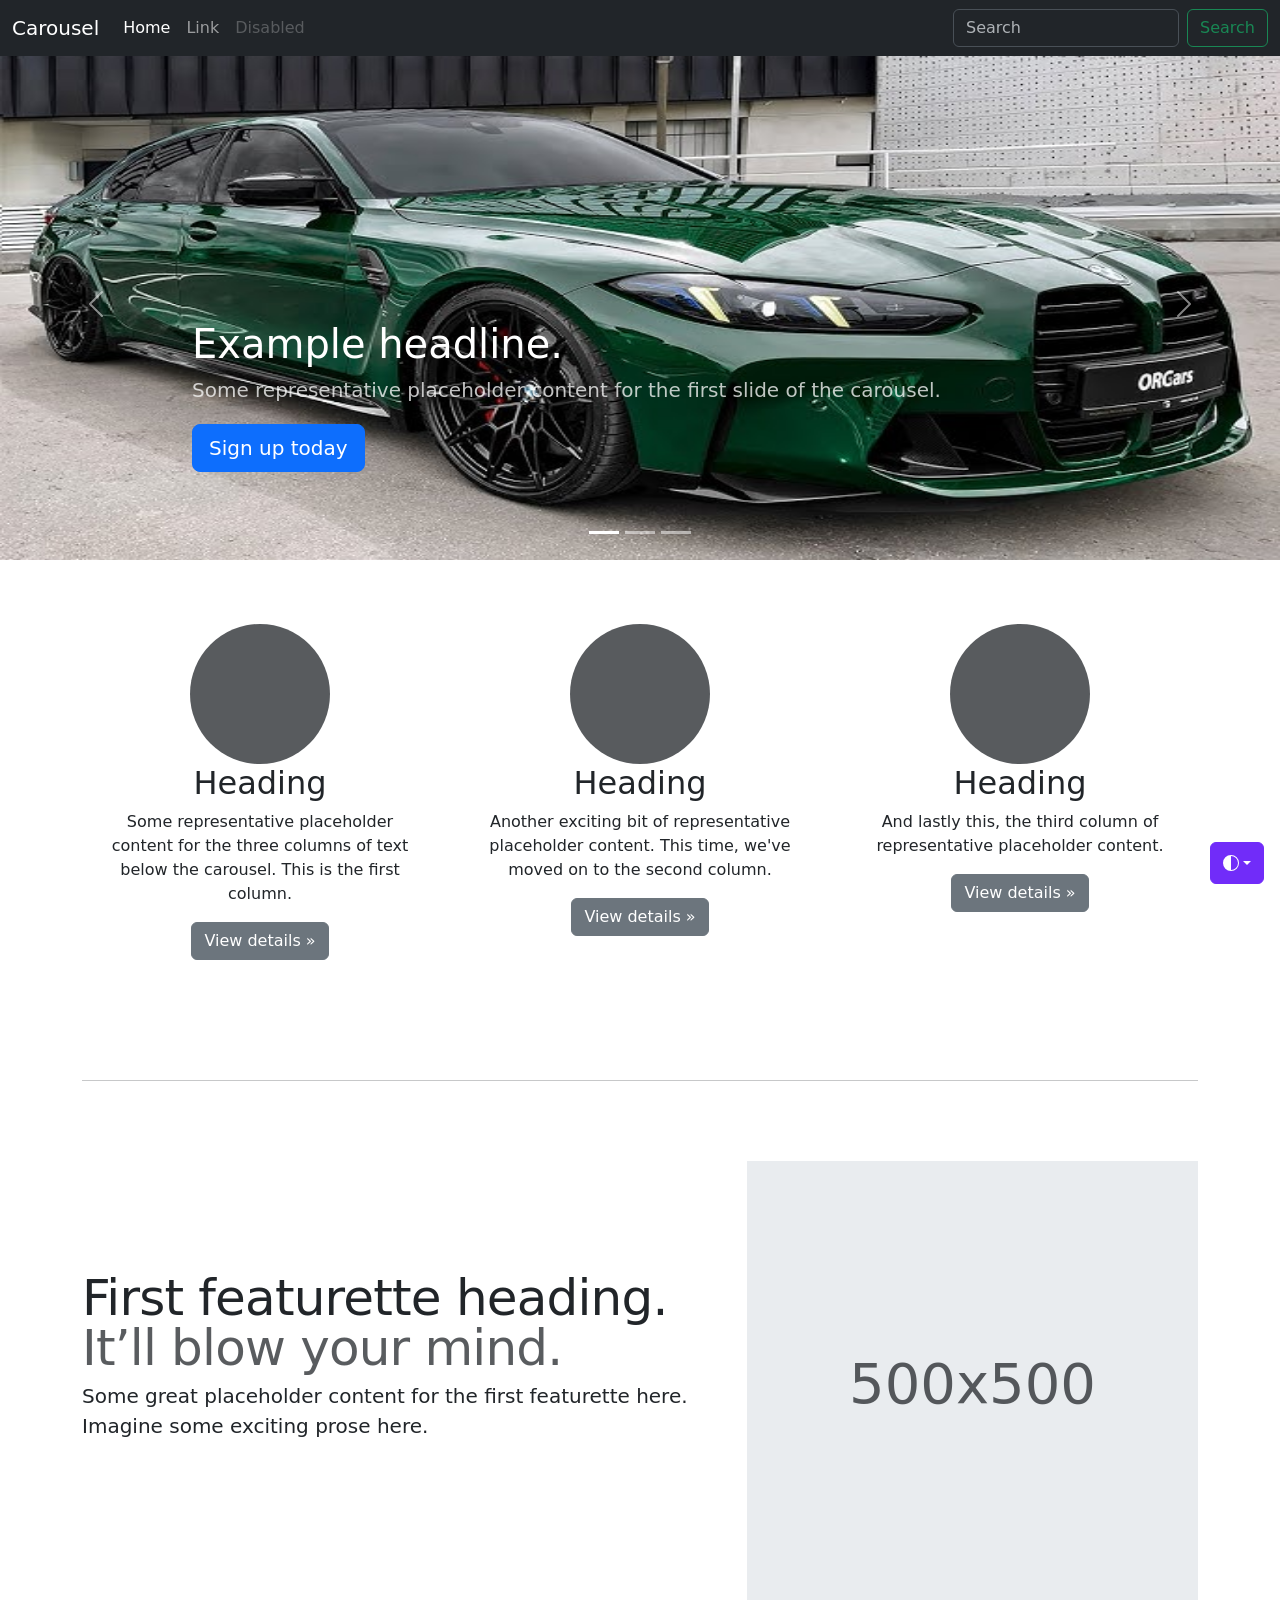
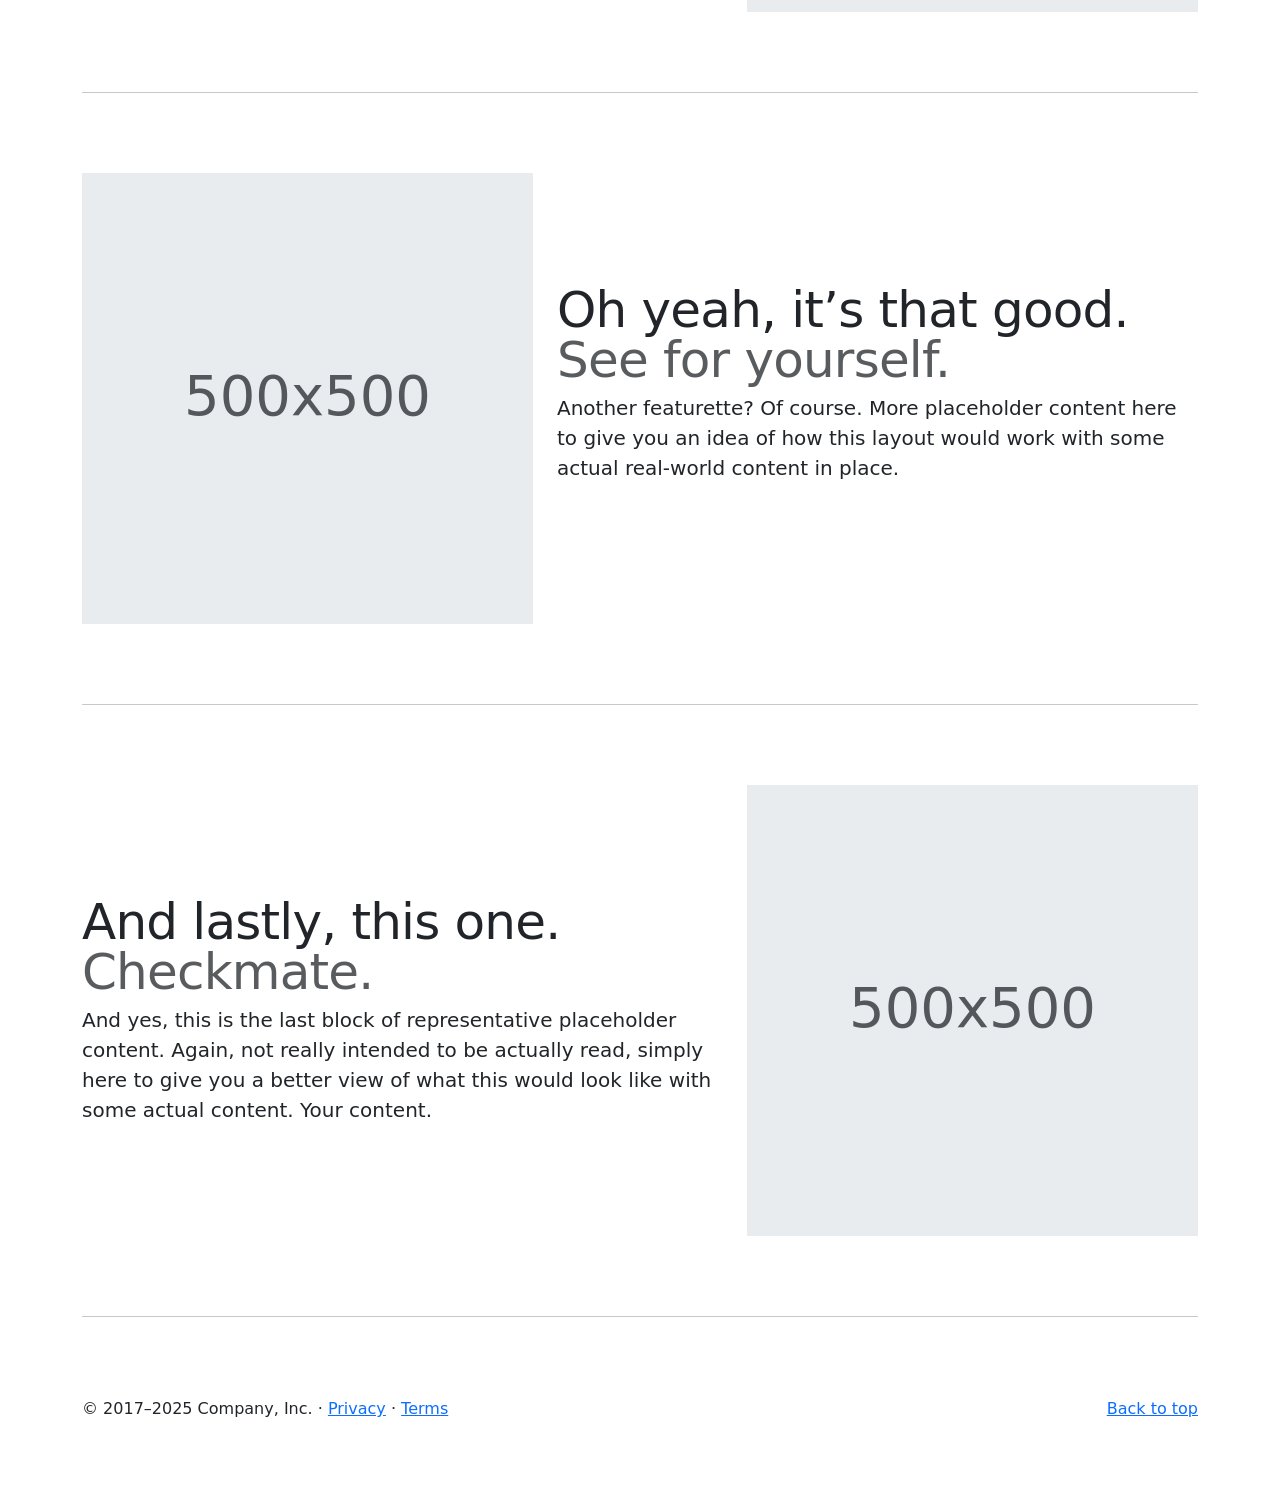
==== carousel/index.html @ 952a3be5 "test" ====
<!doctype html>
<html lang="en" data-bs-theme="auto">
  <head>
    <meta charset="utf-8" />
    <meta name="viewport" content="width=device-width, initial-scale=1" />
    <meta name="description" content="" />
    <meta
      name="author"
      content="Mark Otto, Jacob Thornton, and Bootstrap contributors"
    />
    <meta name="generator" content="Astro v5.13.2" />
    <title>Carousel Template · Bootstrap v5.3</title>
    <link href="https://cdn.jsdelivr.net/npm/bootstrap@5.3.8/dist/css/bootstrap.min.css" rel="stylesheet" integrity="sha384-sRIl4kxILFvY47J16cr9ZwB07vP4J8+LH7qKQnuqkuIAvNWLzeN8tE5YBujZqJLB" crossorigin="anonymous">

    <link
      rel="canonical"
      href="https://getbootstrap.com/docs/5.3/examples/carousel/"
    />
    <script src="../assets/js/color-modes.js"></script>
    <link href="../assets/dist/css/bootstrap.min.css" rel="stylesheet" />
    <meta name="theme-color" content="#712cf9" />
    <link href="carousel.css" rel="stylesheet" />
    <style>
      .bd-placeholder-img {
        font-size: 1.125rem;
        text-anchor: middle;
        -webkit-user-select: none;
        -moz-user-select: none;
        user-select: none;
      }
      @media (min-width: 768px) {
        .bd-placeholder-img-lg {
          font-size: 3.5rem;
        }
      }
      .b-example-divider {
        width: 100%;
        height: 3rem;
        background-color: #0000001a;
        border: solid rgba(0, 0, 0, 0.15);
        border-width: 1px 0;
        box-shadow:
          inset 0 0.5em 1.5em #0000001a,
          inset 0 0.125em 0.5em #00000026;
      }
      .b-example-vr {
        flex-shrink: 0;
        width: 1.5rem;
        height: 100vh;
      }
      .bi {
        vertical-align: -0.125em;
        fill: currentColor;
      }
      .nav-scroller {
        position: relative;
        z-index: 2;
        height: 2.75rem;
        overflow-y: hidden;
      }
      .nav-scroller .nav {
        display: flex;
        flex-wrap: nowrap;
        padding-bottom: 1rem;
        margin-top: -1px;
        overflow-x: auto;
        text-align: center;
        white-space: nowrap;
        -webkit-overflow-scrolling: touch;
      }
      .btn-bd-primary {
        --bd-violet-bg: #712cf9;
        --bd-violet-rgb: 112.520718, 44.062154, 249.437846;
        --bs-btn-font-weight: 600;
        --bs-btn-color: var(--bs-white);
        --bs-btn-bg: var(--bd-violet-bg);
        --bs-btn-border-color: var(--bd-violet-bg);
        --bs-btn-hover-color: var(--bs-white);
        --bs-btn-hover-bg: #6528e0;
        --bs-btn-hover-border-color: #6528e0;
        --bs-btn-focus-shadow-rgb: var(--bd-violet-rgb);
        --bs-btn-active-color: var(--bs-btn-hover-color);
        --bs-btn-active-bg: #5a23c8;
        --bs-btn-active-border-color: #5a23c8;
      }
      .bd-mode-toggle {
        z-index: 1500;
      }
      .bd-mode-toggle .bi {
        width: 1em;
        height: 1em;
      }
      .bd-mode-toggle .dropdown-menu .active .bi {
        display: block !important;
      }
    </style>
  </head>
  <body>
    <svg xmlns="http://www.w3.org/2000/svg" class="d-none">
      <symbol id="check2" viewBox="0 0 16 16">
        <path
          d="M13.854 3.646a.5.5 0 0 1 0 .708l-7 7a.5.5 0 0 1-.708 0l-3.5-3.5a.5.5 0 1 1 .708-.708L6.5 10.293l6.646-6.647a.5.5 0 0 1 .708 0z"
        ></path>
      </symbol>
      <symbol id="circle-half" viewBox="0 0 16 16">
        <path
          d="M8 15A7 7 0 1 0 8 1v14zm0 1A8 8 0 1 1 8 0a8 8 0 0 1 0 16z"
        ></path>
      </symbol>
      <symbol id="moon-stars-fill" viewBox="0 0 16 16">
        <path
          d="M6 .278a.768.768 0 0 1 .08.858 7.208 7.208 0 0 0-.878 3.46c0 4.021 3.278 7.277 7.318 7.277.527 0 1.04-.055 1.533-.16a.787.787 0 0 1 .81.316.733.733 0 0 1-.031.893A8.349 8.349 0 0 1 8.344 16C3.734 16 0 12.286 0 7.71 0 4.266 2.114 1.312 5.124.06A.752.752 0 0 1 6 .278z"
        ></path>
        <path
          d="M10.794 3.148a.217.217 0 0 1 .412 0l.387 1.162c.173.518.579.924 1.097 1.097l1.162.387a.217.217 0 0 1 0 .412l-1.162.387a1.734 1.734 0 0 0-1.097 1.097l-.387 1.162a.217.217 0 0 1-.412 0l-.387-1.162A1.734 1.734 0 0 0 9.31 6.593l-1.162-.387a.217.217 0 0 1 0-.412l1.162-.387a1.734 1.734 0 0 0 1.097-1.097l.387-1.162zM13.863.099a.145.145 0 0 1 .274 0l.258.774c.115.346.386.617.732.732l.774.258a.145.145 0 0 1 0 .274l-.774.258a1.156 1.156 0 0 0-.732.732l-.258.774a.145.145 0 0 1-.274 0l-.258-.774a1.156 1.156 0 0 0-.732-.732l-.774-.258a.145.145 0 0 1 0-.274l.774-.258c.346-.115.617-.386.732-.732L13.863.1z"
        ></path>
      </symbol>
      <symbol id="sun-fill" viewBox="0 0 16 16">
        <path
          d="M8 12a4 4 0 1 0 0-8 4 4 0 0 0 0 8zM8 0a.5.5 0 0 1 .5.5v2a.5.5 0 0 1-1 0v-2A.5.5 0 0 1 8 0zm0 13a.5.5 0 0 1 .5.5v2a.5.5 0 0 1-1 0v-2A.5.5 0 0 1 8 13zm8-5a.5.5 0 0 1-.5.5h-2a.5.5 0 0 1 0-1h2a.5.5 0 0 1 .5.5zM3 8a.5.5 0 0 1-.5.5h-2a.5.5 0 0 1 0-1h2A.5.5 0 0 1 3 8zm10.657-5.657a.5.5 0 0 1 0 .707l-1.414 1.415a.5.5 0 1 1-.707-.708l1.414-1.414a.5.5 0 0 1 .707 0zm-9.193 9.193a.5.5 0 0 1 0 .707L3.05 13.657a.5.5 0 0 1-.707-.707l1.414-1.414a.5.5 0 0 1 .707 0zm9.193 2.121a.5.5 0 0 1-.707 0l-1.414-1.414a.5.5 0 0 1 .707-.707l1.414 1.414a.5.5 0 0 1 0 .707zM4.464 4.465a.5.5 0 0 1-.707 0L2.343 3.05a.5.5 0 1 1 .707-.707l1.414 1.414a.5.5 0 0 1 0 .708z"
        ></path>
      </symbol>
    </svg>
    <div
      class="dropdown position-fixed bottom-0 end-0 mb-3 me-3 bd-mode-toggle"
    >
      <button
        class="btn btn-bd-primary py-2 dropdown-toggle d-flex align-items-center"
        id="bd-theme"
        type="button"
        aria-expanded="false"
        data-bs-toggle="dropdown"
        aria-label="Toggle theme (auto)"
      >
        <svg class="bi my-1 theme-icon-active" aria-hidden="true">
          <use href="#circle-half"></use>
        </svg>
        <span class="visually-hidden" id="bd-theme-text">Toggle theme</span>
      </button>
      <ul
        class="dropdown-menu dropdown-menu-end shadow"
        aria-labelledby="bd-theme-text"
      >
        <li>
          <button
            type="button"
            class="dropdown-item d-flex align-items-center"
            data-bs-theme-value="light"
            aria-pressed="false"
          >
            <svg class="bi me-2 opacity-50" aria-hidden="true">
              <use href="#sun-fill"></use>
            </svg>
            Light
            <svg class="bi ms-auto d-none" aria-hidden="true">
              <use href="#check2"></use>
            </svg>
          </button>
        </li>
        <li>
          <button
            type="button"
            class="dropdown-item d-flex align-items-center"
            data-bs-theme-value="dark"
            aria-pressed="false"
          >
            <svg class="bi me-2 opacity-50" aria-hidden="true">
              <use href="#moon-stars-fill"></use>
            </svg>
            Dark
            <svg class="bi ms-auto d-none" aria-hidden="true">
              <use href="#check2"></use>
            </svg>
          </button>
        </li>
        <li>
          <button
            type="button"
            class="dropdown-item d-flex align-items-center active"
            data-bs-theme-value="auto"
            aria-pressed="true"
          >
            <svg class="bi me-2 opacity-50" aria-hidden="true">
              <use href="#circle-half"></use>
            </svg>
            Auto
            <svg class="bi ms-auto d-none" aria-hidden="true">
              <use href="#check2"></use>
            </svg>
          </button>
        </li>
      </ul>
    </div>
    <header data-bs-theme="dark">
      <nav class="navbar navbar-expand-md navbar-dark fixed-top bg-dark">
        <div class="container-fluid">
          <a class="navbar-brand" href="#">Carousel</a>
          <button
            class="navbar-toggler"
            type="button"
            data-bs-toggle="collapse"
            data-bs-target="#navbarCollapse"
            aria-controls="navbarCollapse"
            aria-expanded="false"
            aria-label="Toggle navigation"
          >
            <span class="navbar-toggler-icon"></span>
          </button>
          <div class="collapse navbar-collapse" id="navbarCollapse">
            <ul class="navbar-nav me-auto mb-2 mb-md-0">
              <li class="nav-item">
                <a class="nav-link active" aria-current="page" href="#">Home</a>
              </li>
              <li class="nav-item"><a class="nav-link" href="#">Link</a></li>
              <li class="nav-item">
                <a class="nav-link disabled" aria-disabled="true">Disabled</a>
              </li>
            </ul>
            <form class="d-flex" role="search">
              <input
                class="form-control me-2"
                type="search"
                placeholder="Search"
                aria-label="Search"
              />
              <button class="btn btn-outline-success" type="submit">
                Search
              </button>
            </form>
          </div>
        </div>
      </nav>
    </header>
    <main>
      <div id="myCarousel" class="carousel slide mb-6" data-bs-ride="carousel">
        <div class="carousel-indicators">
          <button
            type="button"
            data-bs-target="#myCarousel"
            data-bs-slide-to="0"
            class="active"
            aria-current="true"
            aria-label="Slide 1"
          ></button>
          <button
            type="button"
            data-bs-target="#myCarousel"
            data-bs-slide-to="1"
            aria-label="Slide 2"
          ></button>
          <button
            type="button"
            data-bs-target="#myCarousel"
            data-bs-slide-to="2"
            aria-label="Slide 3"
          ></button>
        </div>
        <div class="carousel-inner">
          <div class="carousel-item active">
            
            <img src="bmwm3comp.jpg" alt="bmwm3comp" aria-hidden="true"
              class="bd-placeholder-img"
              height="100%"
              preserveAspectRatio="xMidYMid slice"
              width="100%">
            <div class="container">
              <div class="carousel-caption text-start">
                <h1>Example headline.</h1>
                <p class="opacity-75">
                  Some representative placeholder content for the first slide of
                  the carousel.
                </p>
                <p>
                  <a class="btn btn-lg btn-primary" href="#">Sign up today</a>
                </p>
              </div>
            </div>
          </div>
          <div class="carousel-item">
          
            <img src="iphone13.jpg" alt="bmwm3comp" aria-hidden="true"
              class="bd-placeholder-img"
              height="100%"
              preserveAspectRatio="xMidYMid slice"
              width="100%">
            <div class="container">
              <div class="carousel-caption">
                <h1>Another example headline.</h1>
                <p>
                  Some representative placeholder content for the second slide
                  of the carousel.
                </p>
                <p><a class="btn btn-lg btn-primary" href="#">Learn more</a></p>
              </div>
            </div>
          </div>
          <div class="carousel-item">
            <svg
              aria-hidden="true"
              class="bd-placeholder-img"
              height="100%"
              preserveAspectRatio="xMidYMid slice"
              width="100%"
              xmlns="http://www.w3.org/2000/svg"
            >
              <rect
                width="100%"
                height="100%"
                fill="var(--bs-secondary-color)"
              ></rect>
            </svg>
            <div class="container">
              <div class="carousel-caption text-end">
                <h1>One more for good measure.</h1>
                <p>
                  Some representative placeholder content for the third slide of
                  this carousel.
                </p>
                <p>
                  <a class="btn btn-lg btn-primary" href="#">Browse gallery</a>
                </p>
              </div>
            </div>
          </div>
        </div>
        <button
          class="carousel-control-prev"
          type="button"
          data-bs-target="#myCarousel"
          data-bs-slide="prev"
        >
          <span class="carousel-control-prev-icon" aria-hidden="true"></span>
          <span class="visually-hidden">Previous</span>
        </button>
        <button
          class="carousel-control-next"
          type="button"
          data-bs-target="#myCarousel"
          data-bs-slide="next"
        >
          <span class="carousel-control-next-icon" aria-hidden="true"></span>
          <span class="visually-hidden">Next</span>
        </button>
      </div>
      <!-- Marketing messaging and featurettes
  ================================================== -->
      <!-- Wrap the rest of the page in another container to center all the content. -->
      <div class="container marketing">
        <!-- Three columns of text below the carousel -->
        <div class="row">
          <div class="col-lg-4">
            <svg
              aria-label="Placeholder"
              class="bd-placeholder-img rounded-circle"
              height="140"
              preserveAspectRatio="xMidYMid slice"
              role="img"
              width="140"
              xmlns="http://www.w3.org/2000/svg"
            >
              <title>Placeholder</title>
              <rect
                width="100%"
                height="100%"
                fill="var(--bs-secondary-color)"
              ></rect>
            </svg>
            <h2 class="fw-normal">Heading</h2>
            <p>
              Some representative placeholder content for the three columns of
              text below the carousel. This is the first column.
            </p>
            <p>
              <a class="btn btn-secondary" href="#">View details &raquo;</a>
            </p>
          </div>
          <!-- /.col-lg-4 -->
          <div class="col-lg-4">
            <svg
              aria-label="Placeholder"
              class="bd-placeholder-img rounded-circle"
              height="140"
              preserveAspectRatio="xMidYMid slice"
              role="img"
              width="140"
              xmlns="http://www.w3.org/2000/svg"
            >
              <title>Placeholder</title>
              <rect
                width="100%"
                height="100%"
                fill="var(--bs-secondary-color)"
              ></rect>
            </svg>
            <h2 class="fw-normal">Heading</h2>
            <p>
              Another exciting bit of representative placeholder content. This
              time, we've moved on to the second column.
            </p>
            <p>
              <a class="btn btn-secondary" href="#">View details &raquo;</a>
            </p>
          </div>
          <!-- /.col-lg-4 -->
          <div class="col-lg-4">
            <svg
              aria-label="Placeholder"
              class="bd-placeholder-img rounded-circle"
              height="140"
              preserveAspectRatio="xMidYMid slice"
              role="img"
              width="140"
              xmlns="http://www.w3.org/2000/svg"
            >
              <title>Placeholder</title>
              <rect
                width="100%"
                height="100%"
                fill="var(--bs-secondary-color)"
              ></rect>
            </svg>
            <h2 class="fw-normal">Heading</h2>
            <p>
              And lastly this, the third column of representative placeholder
              content.
            </p>
            <p>
              <a class="btn btn-secondary" href="#">View details &raquo;</a>
            </p>
          </div>
          <!-- /.col-lg-4 -->
        </div>
        <!-- /.row -->
        <!-- START THE FEATURETTES -->
        <hr class="featurette-divider" />
        <div class="row featurette">
          <div class="col-md-7">
            <h2 class="featurette-heading fw-normal lh-1">
              First featurette heading.
              <span class="text-body-secondary">It’ll blow your mind.</span>
            </h2>
            <p class="lead">
              Some great placeholder content for the first featurette here.
              Imagine some exciting prose here.
            </p>
          </div>
          <div class="col-md-5">
            <svg
              aria-label="Placeholder: 500x500"
              class="bd-placeholder-img bd-placeholder-img-lg featurette-image img-fluid mx-auto"
              height="500"
              preserveAspectRatio="xMidYMid slice"
              role="img"
              width="500"
              xmlns="http://www.w3.org/2000/svg"
            >
              <title>Placeholder</title>
              <rect
                width="100%"
                height="100%"
                fill="var(--bs-secondary-bg)"
              ></rect>
              <text x="50%" y="50%" fill="var(--bs-secondary-color)" dy=".3em">
                500x500
              </text>
            </svg>
          </div>
        </div>
        <hr class="featurette-divider" />
        <div class="row featurette">
          <div class="col-md-7 order-md-2">
            <h2 class="featurette-heading fw-normal lh-1">
              Oh yeah, it’s that good.
              <span class="text-body-secondary">See for yourself.</span>
            </h2>
            <p class="lead">
              Another featurette? Of course. More placeholder content here to
              give you an idea of how this layout would work with some actual
              real-world content in place.
            </p>
          </div>
          <div class="col-md-5 order-md-1">
            <svg
              aria-label="Placeholder: 500x500"
              class="bd-placeholder-img bd-placeholder-img-lg featurette-image img-fluid mx-auto"
              height="500"
              preserveAspectRatio="xMidYMid slice"
              role="img"
              width="500"
              xmlns="http://www.w3.org/2000/svg"
            >
              <title>Placeholder</title>
              <rect
                width="100%"
                height="100%"
                fill="var(--bs-secondary-bg)"
              ></rect>
              <text x="50%" y="50%" fill="var(--bs-secondary-color)" dy=".3em">
                500x500
              </text>
            </svg>
          </div>
        </div>
        <hr class="featurette-divider" />
        <div class="row featurette">
          <div class="col-md-7">
            <h2 class="featurette-heading fw-normal lh-1">
              And lastly, this one.
              <span class="text-body-secondary">Checkmate.</span>
            </h2>
            <p class="lead">
              And yes, this is the last block of representative placeholder
              content. Again, not really intended to be actually read, simply
              here to give you a better view of what this would look like with
              some actual content. Your content.
            </p>
          </div>
          <div class="col-md-5">
            <svg
              aria-label="Placeholder: 500x500"
              class="bd-placeholder-img bd-placeholder-img-lg featurette-image img-fluid mx-auto"
              height="500"
              preserveAspectRatio="xMidYMid slice"
              role="img"
              width="500"
              xmlns="http://www.w3.org/2000/svg"
            >
              <title>Placeholder</title>
              <rect
                width="100%"
                height="100%"
                fill="var(--bs-secondary-bg)"
              ></rect>
              <text x="50%" y="50%" fill="var(--bs-secondary-color)" dy=".3em">
                500x500
              </text>
            </svg>
          </div>
        </div>
        <hr class="featurette-divider" />
        <!-- /END THE FEATURETTES -->
      </div>
      <!-- /.container -->
      <!-- FOOTER -->
      <footer class="container">
        <p class="float-end"><a href="#">Back to top</a></p>
        <p>
          &copy; 2017–2025 Company, Inc. &middot;
          <a href="#">Privacy</a> &middot; <a href="#">Terms</a>
        </p>
      </footer>
    </main>
    <script
      src="../assets/dist/js/bootstrap.bundle.min.js"
      class="astro-vvvwv3sm"
    ></script>
    <script src="https://cdn.jsdelivr.net/npm/bootstrap@5.3.8/dist/js/bootstrap.bundle.min.js" integrity="sha384-FKyoEForCGlyvwx9Hj09JcYn3nv7wiPVlz7YYwJrWVcXK/BmnVDxM+D2scQbITxI" crossorigin="anonymous"></script>
  </body>
</html>
---- carousel/carousel.css ----
/* GLOBAL STYLES
-------------------------------------------------- */
/* Padding below the footer and lighter body text */

body {
  padding-top: 3rem;
  padding-bottom: 3rem;
  color: rgb(var(--bs-tertiary-color-rgb));
}


/* CUSTOMIZE THE CAROUSEL
-------------------------------------------------- */

/* Carousel base class */
.carousel {
  margin-bottom: 4rem;
}
/* Since positioning the image, we need to help out the caption */
.carousel-caption {
  bottom: 3rem;
  z-index: 10;
}

/* Declare heights because of positioning of img element */
.carousel-item {
  height: 32rem;
}


/* MARKETING CONTENT
-------------------------------------------------- */

/* Center align the text within the three columns below the carousel */
.marketing .col-lg-4 {
  margin-bottom: 1.5rem;
  text-align: center;
}
/* rtl:begin:ignore */
.marketing .col-lg-4 p {
  margin-right: .75rem;
  margin-left: .75rem;
}
/* rtl:end:ignore */


/* Featurettes
------------------------- */

.featurette-divider {
  margin: 5rem 0; /* Space out the Bootstrap <hr> more */
}

/* Thin out the marketing headings */
/* rtl:begin:remove */
.featurette-heading {
  letter-spacing: -.05rem;
}

/* rtl:end:remove */

/* RESPONSIVE CSS
-------------------------------------------------- */

@media (min-width: 40em) {
  /* Bump up size of carousel content */
  .carousel-caption p {
    margin-bottom: 1.25rem;
    font-size: 1.25rem;
    line-height: 1.4;
  }

  .featurette-heading {
    font-size: 50px;
  }
}

@media (min-width: 62em) {
  .featurette-heading {
    margin-top: 7rem;
  }
}
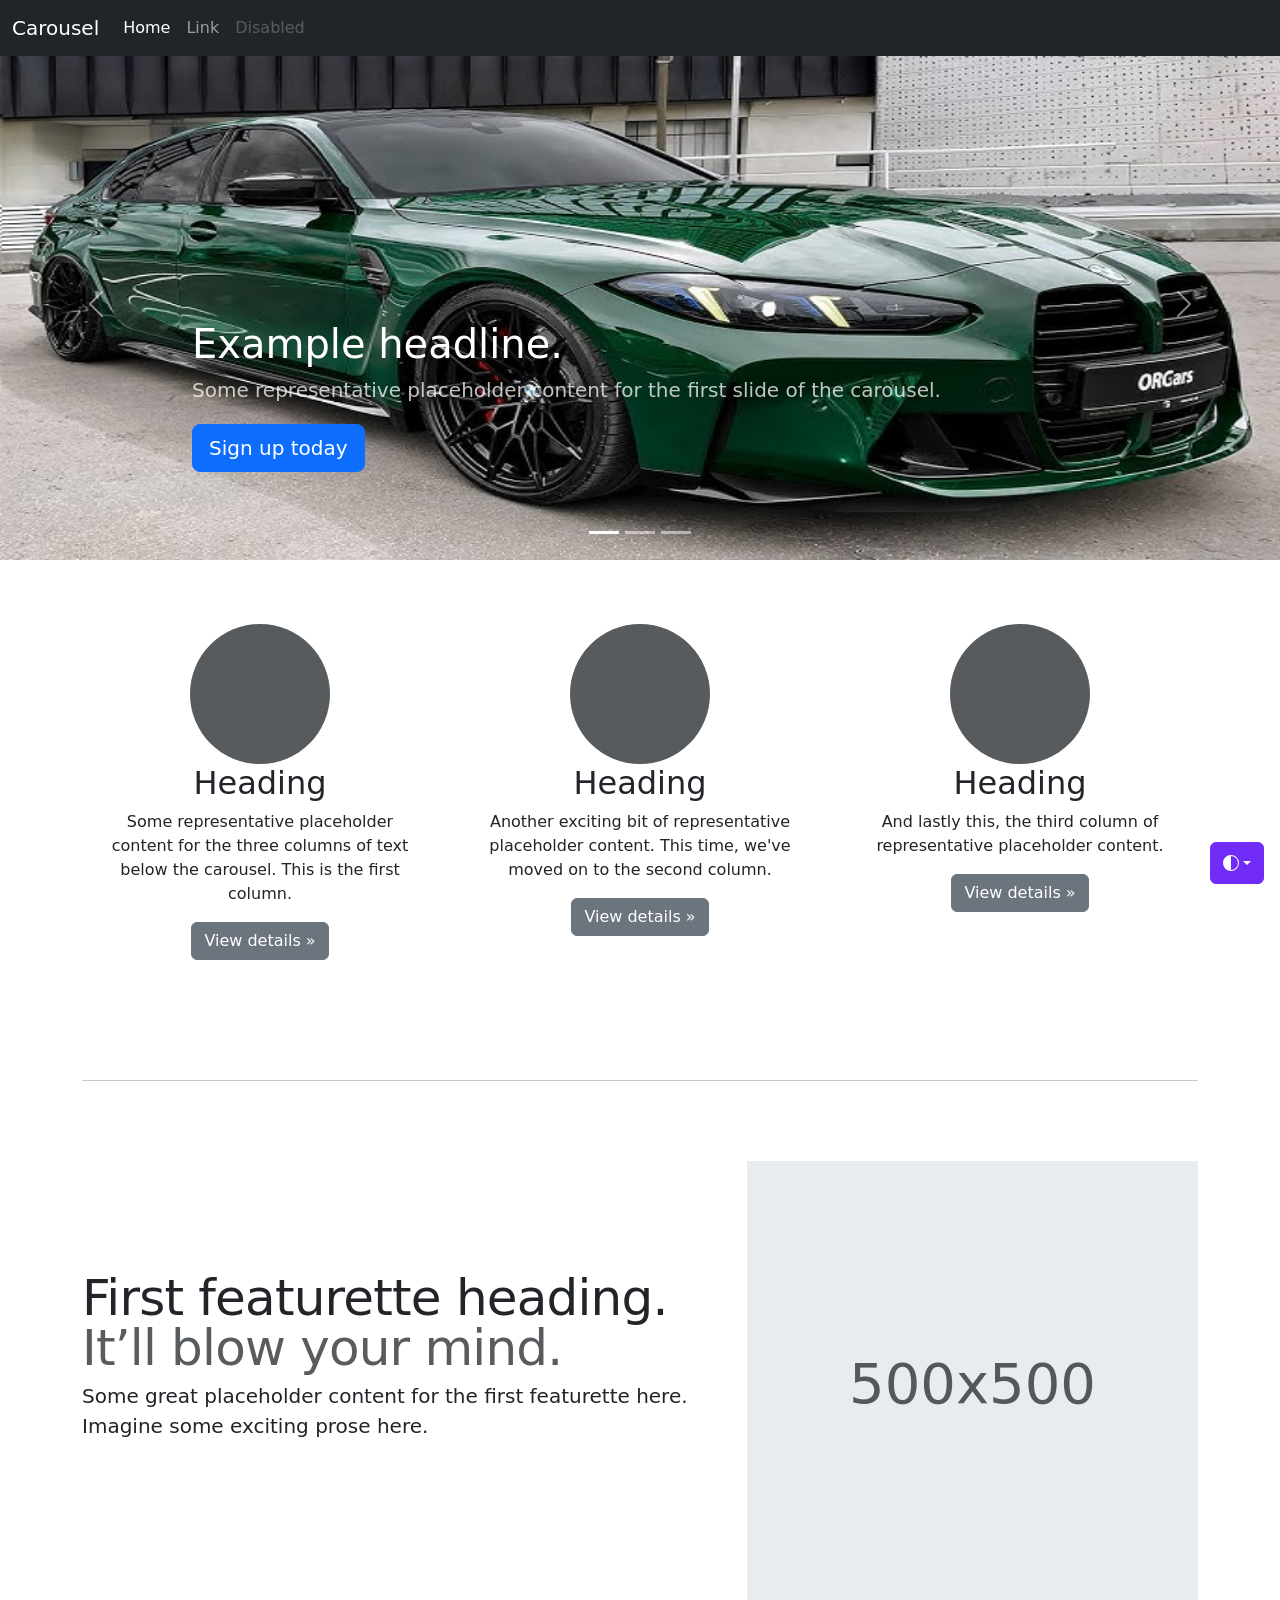
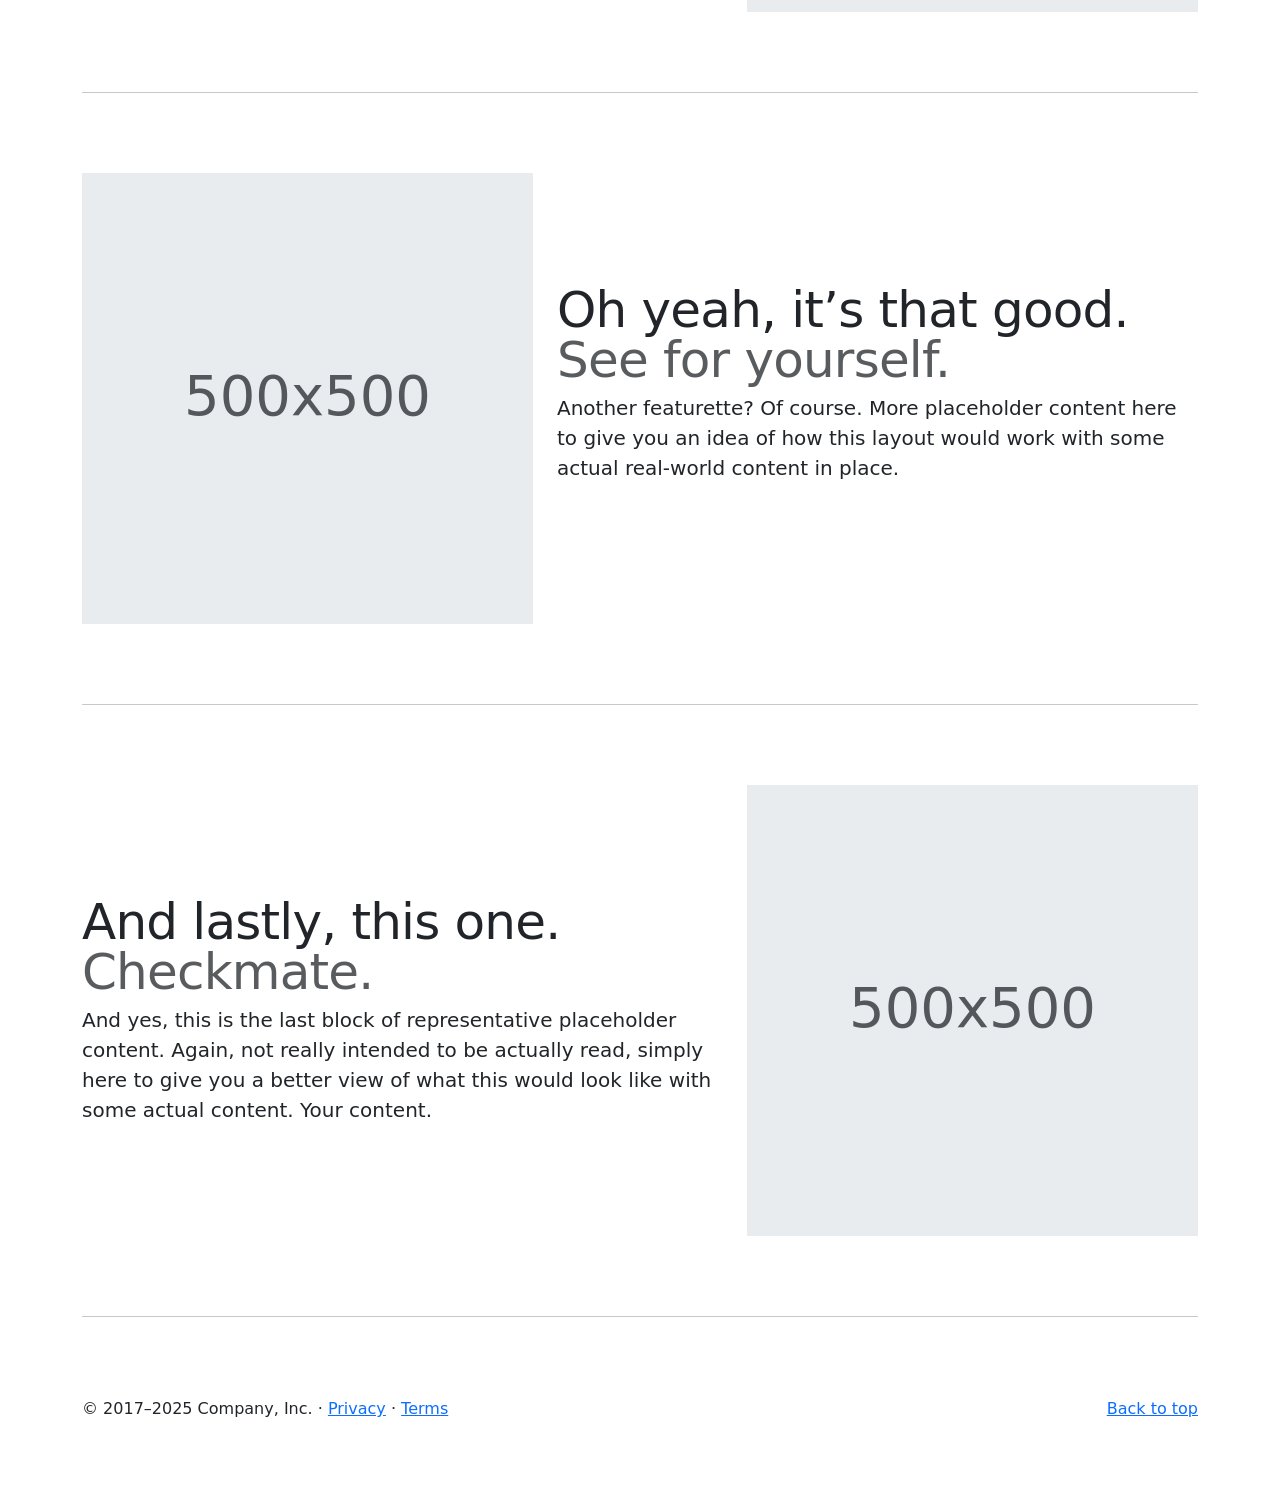
==== commit 2ffe9aa5: "update" ====
--- a/carousel/index.html
+++ b/carousel/index.html
@@ -216,17 +216,6 @@
                 <a class="nav-link disabled" aria-disabled="true">Disabled</a>
               </li>
             </ul>
-            <form class="d-flex" role="search">
-              <input
-                class="form-control me-2"
-                type="search"
-                placeholder="Search"
-                aria-label="Search"
-              />
-              <button class="btn btn-outline-success" type="submit">
-                Search
-              </button>
-            </form>
           </div>
         </div>
       </nav>
@@ -552,8 +541,6 @@
     </main>
     <script
       src="../assets/dist/js/bootstrap.bundle.min.js"
-      class="astro-vvvwv3sm"
-    ></script>
-    <script src="https://cdn.jsdelivr.net/npm/bootstrap@5.3.8/dist/js/bootstrap.bundle.min.js" integrity="sha384-FKyoEForCGlyvwx9Hj09JcYn3nv7wiPVlz7YYwJrWVcXK/BmnVDxM+D2scQbITxI" crossorigin="anonymous"></script>
+      class="astro-vvvwv3sm"    ></script>
   </body>
 </html>
